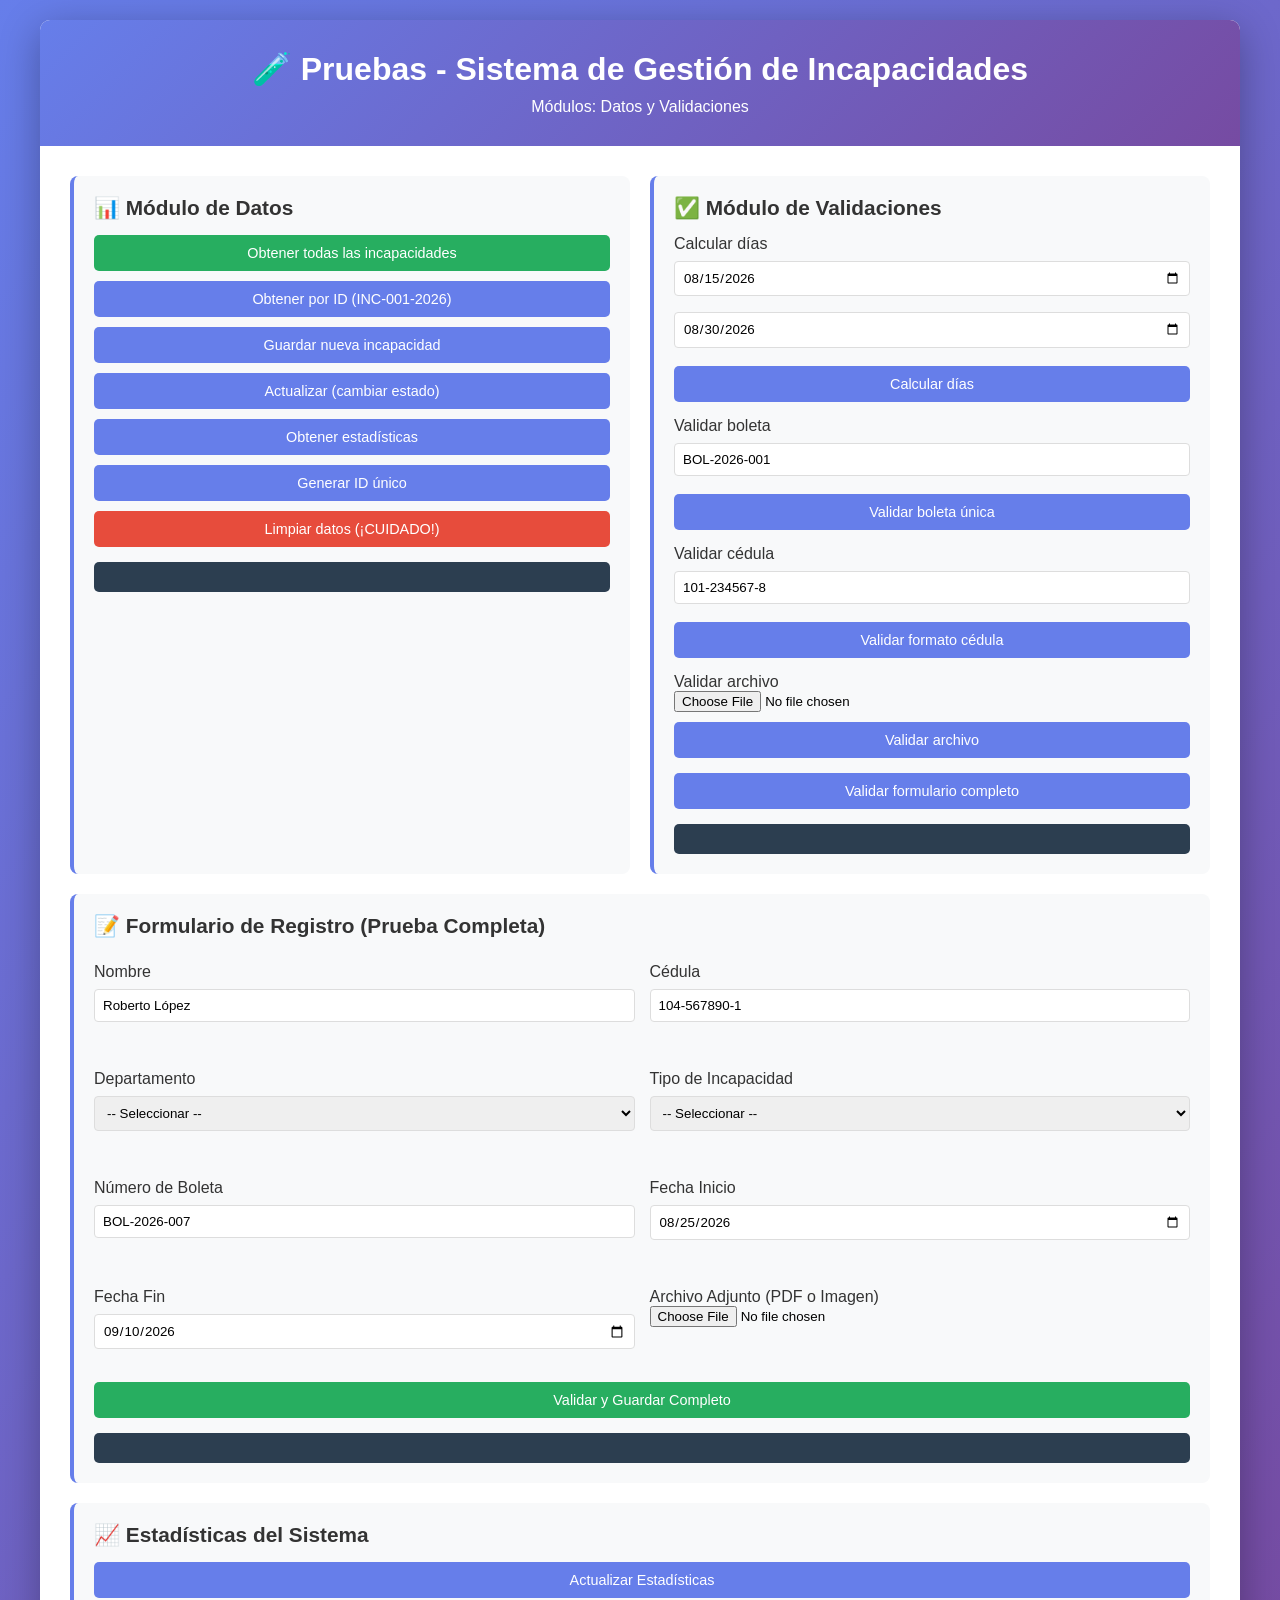
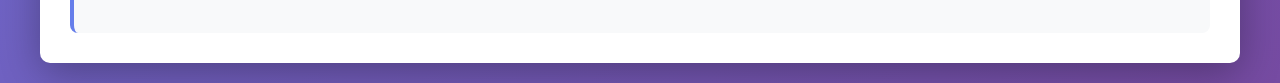
==== Index/index.html @ 814fda40 "Primer commit" ====
<!DOCTYPE html>
<html lang="es">
<head>
  <meta charset="UTF-8">
  <meta name="viewport" content="width=device-width, initial-scale=1.0">
  <title>Prueba - Sistema de Gestión de Incapacidades</title>
  <style>
    * {
      margin: 0;
      padding: 0;
      box-sizing: border-box;
    }
 
    body {
      font-family: 'Segoe UI', Tahoma, Geneva, Verdana, sans-serif;
      background: linear-gradient(135deg, #667eea 0%, #764ba2 100%);
      min-height: 100vh;
      padding: 20px;
    }
 
    .container {
      max-width: 1200px;
      margin: 0 auto;
      background: white;
      border-radius: 10px;
      box-shadow: 0 10px 40px rgba(0, 0, 0, 0.3);
      overflow: hidden;
    }
 
    header {
      background: linear-gradient(135deg, #667eea 0%, #764ba2 100%);
      color: white;
      padding: 30px;
      text-align: center;
    }
 
    header h1 {
      font-size: 2em;
      margin-bottom: 10px;
    }
 
    .content {
      display: grid;
      grid-template-columns: 1fr 1fr;
      gap: 20px;
      padding: 30px;
    }
 
    .section {
      background: #f8f9fa;
      border-radius: 8px;
      padding: 20px;
      border-left: 4px solid #667eea;
    }
 
    .section h2 {
      color: #333;
      margin-bottom: 15px;
      font-size: 1.3em;
    }
 
    .test-button {
      display: block;
      width: 100%;
      padding: 10px;
      margin: 10px 0;
      background: #667eea;
      color: white;
      border: none;
      border-radius: 5px;
      cursor: pointer;
      font-size: 0.9em;
      transition: background 0.3s;
    }
 
    .test-button:hover {
      background: #764ba2;
    }
 
    .test-button.danger {
      background: #e74c3c;
    }
 
    .test-button.danger:hover {
      background: #c0392b;
    }
 
    .test-button.success {
      background: #27ae60;
    }
 
    .test-button.success:hover {
      background: #229954;
    }
 
    .output {
      background: #2c3e50;
      color: #ecf0f1;
      padding: 15px;
      border-radius: 5px;
      margin-top: 15px;
      font-family: 'Courier New', monospace;
      font-size: 0.85em;
      max-height: 300px;
      overflow-y: auto;
      white-space: pre-wrap;
      word-wrap: break-word;
    }
 
    .output.success {
      border-left: 3px solid #27ae60;
    }
 
    .output.error {
      border-left: 3px solid #e74c3c;
    }
 
    .output.info {
      border-left: 3px solid #3498db;
    }
 
    .stats {
      display: grid;
      grid-template-columns: 1fr 1fr;
      gap: 10px;
      margin-top: 15px;
    }
 
    .stat-box {
      background: white;
      padding: 15px;
      border-radius: 5px;
      text-align: center;
      border: 1px solid #ddd;
    }
 
    .stat-box .number {
      font-size: 2em;
      color: #667eea;
      font-weight: bold;
    }
 
    .stat-box .label {
      color: #666;
      font-size: 0.85em;
      margin-top: 5px;
    }
 
    .full-width {
      grid-column: 1 / -1;
    }
 
    input[type="text"],
    input[type="date"],
    select,
    textarea {
      width: 100%;
      padding: 8px;
      margin: 8px 0;
      border: 1px solid #ddd;
      border-radius: 4px;
      font-family: inherit;
    }
 
    label {
      display: block;
      margin-top: 10px;
      color: #333;
      font-weight: 500;
    }
 
    .form-group {
      margin-bottom: 15px;
    }
 
    .alert {
      padding: 12px;
      margin: 10px 0;
      border-radius: 4px;
      border-left: 4px solid;
    }
 
    .alert.success {
      background: #d4edda;
      border-color: #28a745;
      color: #155724;
    }
 
    .alert.error {
      background: #f8d7da;
      border-color: #dc3545;
      color: #721c24;
    }
 
    .alert.info {
      background: #d1ecf1;
      border-color: #17a2b8;
      color: #0c5460;
    }
 
    @media (max-width: 768px) {
      .content {
        grid-template-columns: 1fr;
      }
    }
  </style>
</head>
<body>
  <div class="container">
    <header>
      <h1>🧪 Pruebas - Sistema de Gestión de Incapacidades</h1>
      <p>Módulos: Datos y Validaciones</p>
    </header>
 
    <div class="content">
      <!-- Sección 1: Datos -->
      <div class="section">
        <h2>📊 Módulo de Datos</h2>
        
        <button class="test-button success" onclick="testObtenerTodas()">
          Obtener todas las incapacidades
        </button>
        
        <button class="test-button" onclick="testObtenerPorId()">
          Obtener por ID (INC-001-2026)
        </button>
        
        <button class="test-button" onclick="testGuardar()">
          Guardar nueva incapacidad
        </button>
        
        <button class="test-button" onclick="testActualizar()">
          Actualizar (cambiar estado)
        </button>
        
        <button class="test-button" onclick="testEstadisticas()">
          Obtener estadísticas
        </button>
        
        <button class="test-button" onclick="testGenerarId()">
          Generar ID único
        </button>
 
        <button class="test-button danger" onclick="testLimpiar()">
          Limpiar datos (¡CUIDADO!)
        </button>
 
        <div id="datosOutput" class="output"></div>
      </div>
 
      <!-- Sección 2: Validaciones -->
      <div class="section">
        <h2>✅ Módulo de Validaciones</h2>
        
        <div class="form-group">
          <label>Calcular días</label>
          <input type="date" id="fechaInicio" value="2026-08-15">
          <input type="date" id="fechaFin" value="2026-08-30">
          <button class="test-button" onclick="testCalcularDias()">
            Calcular días
          </button>
        </div>
 
        <div class="form-group">
          <label>Validar boleta</label>
          <input type="text" id="numeroBoleta" placeholder="ej: BOL-2026-001" value="BOL-2026-001">
          <button class="test-button" onclick="testValidarBoleta()">
            Validar boleta única
          </button>
        </div>
 
        <div class="form-group">
          <label>Validar cédula</label>
          <input type="text" id="numeroCedula" placeholder="ej: 123-456789-0" value="101-234567-8">
          <button class="test-button" onclick="testValidarCedula()">
            Validar formato cédula
          </button>
        </div>
 
        <div class="form-group">
          <label>Validar archivo</label>
          <input type="file" id="archivoInput" accept="pdf,image/*">
          <button class="test-button" onclick="testValidarArchivo()">
            Validar archivo
          </button>
        </div>
 
        <button class="test-button" onclick="testValidarFormulario()">
          Validar formulario completo
        </button>
 
        <div id="validacionOutput" class="output"></div>
      </div>
 
      <!-- Sección 3: Formulario de Prueba -->
      <div class="section full-width">
        <h2>📝 Formulario de Registro (Prueba Completa)</h2>
        
        <div style="display: grid; grid-template-columns: 1fr 1fr; gap: 15px;">
          <div class="form-group">
            <label>Nombre</label>
            <input type="text" id="formNombre" placeholder="Juan Pérez García" value="Roberto López">
          </div>
          
          <div class="form-group">
            <label>Cédula</label>
            <input type="text" id="formCedula" placeholder="123-456789-0" value="104-567890-1">
          </div>
          
          <div class="form-group">
            <label>Departamento</label>
            <select id="formDepartamento">
              <option value="">-- Seleccionar --</option>
              <option value="Recursos Humanos">Recursos Humanos</option>
              <option value="Operaciones">Operaciones</option>
              <option value="Contabilidad">Contabilidad</option>
              <option value="Ventas">Ventas</option>
              <option value="IT">IT</option>
              <option value="Finanzas">Finanzas</option>
            </select>
          </div>
          
          <div class="form-group">
            <label>Tipo de Incapacidad</label>
            <select id="formTipo">
              <option value="">-- Seleccionar --</option>
              <option value="Médica">Médica</option>
              <option value="Maternidad">Maternidad</option>
              <option value="Paternidad">Paternidad</option>
              <option value="Accidente Laboral">Accidente Laboral</option>
              <option value="Enfermedad Profesional">Enfermedad Profesional</option>
            </select>
          </div>
          
          <div class="form-group">
            <label>Número de Boleta</label>
            <input type="text" id="formBoleta" placeholder="BOL-2026-004" value="BOL-2026-007">
          </div>
          
          <div class="form-group">
            <label>Fecha Inicio</label>
            <input type="date" id="formFechaInicio" value="2026-08-25">
          </div>
          
          <div class="form-group">
            <label>Fecha Fin</label>
            <input type="date" id="formFechaFin" value="2026-09-10">
          </div>
          
          <div class="form-group">
            <label>Archivo Adjunto (PDF o Imagen)</label>
            <input type="file" id="formArchivo" accept="application/pdf,image/*">
          </div>
        </div>
 
        <button class="test-button success" onclick="testRegistroCompleto()">
          Validar y Guardar Completo
        </button>
 
        <div id="formularioOutput" class="output"></div>
      </div>
 
      <!-- Sección 4: Estadísticas -->
      <div class="section full-width">
        <h2>📈 Estadísticas del Sistema</h2>
        <button class="test-button" onclick="actualizarEstadisticas()">
          Actualizar Estadísticas
        </button>
        <div class="stats" id="estadisticas"></div>
      </div>
    </div>
  </div>
 
  <!-- Importar módulos -->
  <script src="js/datos.js"></script>
  <script src="js/validaciones.js"></script>
 
  <!-- Funciones de prueba -->
  <script>
    function mostrarOutput(elementId, titulo, contenido, tipo = 'info') {
      const output = document.getElementById(elementId);
      output.textContent = `${titulo}\n\n${contenido}`;
      output.className = `output ${tipo}`;
    }
 
    function testObtenerTodas() {
      const datos = obtenerIncapacidades();
      let contenido = `Total de registros: ${datos.length}\n\n`;
      datos.forEach((d, i) => {
        contenido += `${i + 1}. ${d.nombre} (${d.cedula}) - ${d.estado}\n`;
      });
      mostrarOutput('datosOutput', '✅ OBTENER TODAS LAS INCAPACIDADES', contenido, 'success');
    }
 
    function testObtenerPorId() {
      const dato = obtenerIncapacidadPorId('INC-001-2026');
      if (dato) {
        const contenido = JSON.stringify(dato, null, 2);
        mostrarOutput('datosOutput', '✅ OBTENER POR ID', contenido, 'success');
      } else {
        mostrarOutput('datosOutput', '❌ ERROR', 'Registro no encontrado', 'error');
      }
    }
 
    function testGuardar() {
      const nuevoRegistro = {
        nombre: 'Pedro Nuevo',
        cedula: '105-678901-2',
        departamento: 'Recursos Humanos',
        tipo: 'Médica',
        numBoleta: 'BOL-2026-TEST-' + Date.now(),
        fechaInicio: '2026-08-20',
        fechaFin: '2026-09-05',
        diasIncapacidad: 17,
        estado: 'Activa',
        urlAdjunto: '/documentos/test.pdf'
      };
 
      if (guardarIncapacidad(nuevoRegistro)) {
        mostrarOutput('datosOutput', '✅ GUARDAR INCAPACIDAD', 
          `Incapacidad guardada correctamente\n${JSON.stringify(nuevoRegistro, null, 2)}`, 
          'success');
      } else {
        mostrarOutput('datosOutput', '❌ ERROR', 'No se pudo guardar', 'error');
      }
    }
 
    function testActualizar() {
      const actualizado = actualizarIncapacidad('INC-001-2026', {
        estado: 'Finalizada',
        fechaReincorporacion: '2026-08-16'
      });
 
      if (actualizado) {
        const dato = obtenerIncapacidadPorId('INC-001-2026');
        mostrarOutput('datosOutput', '✅ ACTUALIZAR INCAPACIDAD',
          `Estado actualizado a: ${dato.estado}\n${JSON.stringify(dato, null, 2)}`,
          'success');
      } else {
        mostrarOutput('datosOutput', '❌ ERROR', 'No se pudo actualizar', 'error');
      }
    }
 
    function testEstadisticas() {
      const stats = obtenerEstadisticas();
      const contenido = JSON.stringify(stats, null, 2);
      mostrarOutput('datosOutput', '✅ ESTADÍSTICAS', contenido, 'success');
    }
 
    function testGenerarId() {
      const id = generarIdUnico();
      const contenido = `ID Generado: ${id}\nFormato: INC-NNN-YYYY`;
      mostrarOutput('datosOutput', '✅ GENERAR ID ÚNICO', contenido, 'success');
    }
 
    function testLimpiar() {
      if (confirm('⚠️ ¿Realmente deseas limpiar todos los datos? ¡Esta acción NO se puede deshacer!')) {
        limpiarBaseDatos();
        inicializarDatosPrueba();
        mostrarOutput('datosOutput', '⚠️ DATOS LIMPIADOS', 'Base de datos reiniciada con datos de prueba', 'info');
      }
    }
 
    function testCalcularDias() {
      const inicio = document.getElementById('fechaInicio').value;
      const fin = document.getElementById('fechaFin').value;
      
      const resultado = calcularDiasIncapacidad(inicio, fin);
      const contenido = JSON.stringify(resultado, null, 2);
      const tipo = resultado.valido ? 'success' : 'error';
      mostrarOutput('validacionOutput', '✅ CALCULAR DÍAS', contenido, tipo);
    }
 
    function testValidarBoleta() {
      const boleta = document.getElementById('numeroBoleta').value;
      const resultado = validarBoletaUnica(boleta, null);
      const contenido = JSON.stringify(resultado, null, 2);
      const tipo = resultado.valido ? 'success' : 'error';
      mostrarOutput('validacionOutput', '✅ VALIDAR BOLETA', contenido, tipo);
    }
 
    function testValidarCedula() {
      const cedula = document.getElementById('numeroCedula').value;
      const esValida = validarFormatoCedula(cedula);
      const contenido = esValida 
        ? `Cédula válida: ${cedula}\nFormato correcto: XXX-XXXXXX-X`
        : `Cédula inválida: ${cedula}\nFormato esperado: XXX-XXXXXX-X`;
      const tipo = esValida ? 'success' : 'error';
      mostrarOutput('validacionOutput', '✅ VALIDAR CÉDULA', contenido, tipo);
    }
 
    function testValidarArchivo() {
      const input = document.getElementById('archivoInput');
      if (!input.files.length) {
        mostrarOutput('validacionOutput', '❌ ERROR', 'Selecciona un archivo primero', 'error');
        return;
      }
 
      const archivo = input.files[0];
      const resultado = validarFormatoArchivo(archivo);
      const contenido = JSON.stringify(resultado, null, 2);
      const tipo = resultado.valido ? 'success' : 'error';
      mostrarOutput('validacionOutput', '✅ VALIDAR ARCHIVO', contenido, tipo);
    }
 
    function testValidarFormulario() {
      const datos = {
        nombre: 'Test Persona',
        cedula: '123-456789-0',
        departamento: 'IT',
        tipo: 'Médica',
        numBoleta: 'BOL-TEST-' + Date.now(),
        fechaInicio: '2026-08-25',
        fechaFin: '2026-09-10',
        archivo: null
      };
 
      const resultado = validarFormularioRegistro(datos);
      const contenido = JSON.stringify(resultado, null, 2);
      const tipo = resultado.valido ? 'success' : 'error';
      mostrarOutput('validacionOutput', '✅ VALIDAR FORMULARIO', contenido, tipo);
    }
 
    function testRegistroCompleto() {
      const datos = {
        nombre: document.getElementById('formNombre').value,
        cedula: document.getElementById('formCedula').value,
        departamento: document.getElementById('formDepartamento').value,
        tipo: document.getElementById('formTipo').value,
        numBoleta: document.getElementById('formBoleta').value,
        fechaInicio: document.getElementById('formFechaInicio').value,
        fechaFin: document.getElementById('formFechaFin').value,
        archivo: document.getElementById('formArchivo').files[0] || null
      };
 
      // 1. Normalizar
      const datosLimpios = normalizarDatos(datos);
 
      // 2. Validar
      const validacion = validarFormularioRegistro(datosLimpios);
 
      let contenido = '';
      let tipo = 'success';
 
      if (!validacion.valido) {
        contenido = '❌ ERRORES ENCONTRADOS:\n\n' + validacion.errores.join('\n');
        tipo = 'error';
      } else {
        // 3. Calcular días
        const diasValidacion = calcularDiasIncapacidad(datosLimpios.fechaInicio, datosLimpios.fechaFin);
 
        // 4. Guardar
        const registro = {
          ...datosLimpios,
          diasIncapacidad: diasValidacion.diasCalculados,
          estado: 'Activa',
          urlAdjunto: '/documentos/archivo-simulado.pdf'
        };
 
        if (guardarIncapacidad(registro)) {
          contenido = '✅ INCAPACIDAD GUARDADA EXITOSAMENTE\n\n' + JSON.stringify(registro, null, 2);
        } else {
          contenido = '❌ ERROR AL GUARDAR LA INCAPACIDAD';
          tipo = 'error';
        }
      }
 
      mostrarOutput('formularioOutput', '📋 REGISTRO COMPLETO', contenido, tipo);
      actualizarEstadisticas();
    }
 
    function actualizarEstadisticas() {
      const stats = obtenerEstadisticas();
      const html = `
        <div class="stat-box">
          <div class="number">${stats.total}</div>
          <div class="label">Total de Registros</div>
        </div>
        <div class="stat-box">
          <div class="number">${stats.activas}</div>
          <div class="label">Activas</div>
        </div>
        <div class="stat-box">
          <div class="number">${stats.finalizadas}</div>
          <div class="label">Finalizadas</div>
        </div>
        <div class="stat-box">
          <div class="number">${stats.prorroga}</div>
          <div class="label">En Prórroga</div>
        </div>
        <div class="stat-box">
          <div class="number">${stats.diasTotales}</div>
          <div class="label">Días Acumulados</div>
        </div>
      `;
      document.getElementById('estadisticas').innerHTML = html;
    }
 
    // Actualizar estadísticas al cargar
    window.addEventListener('load', actualizarEstadisticas);
  </script>
</body>
</html>
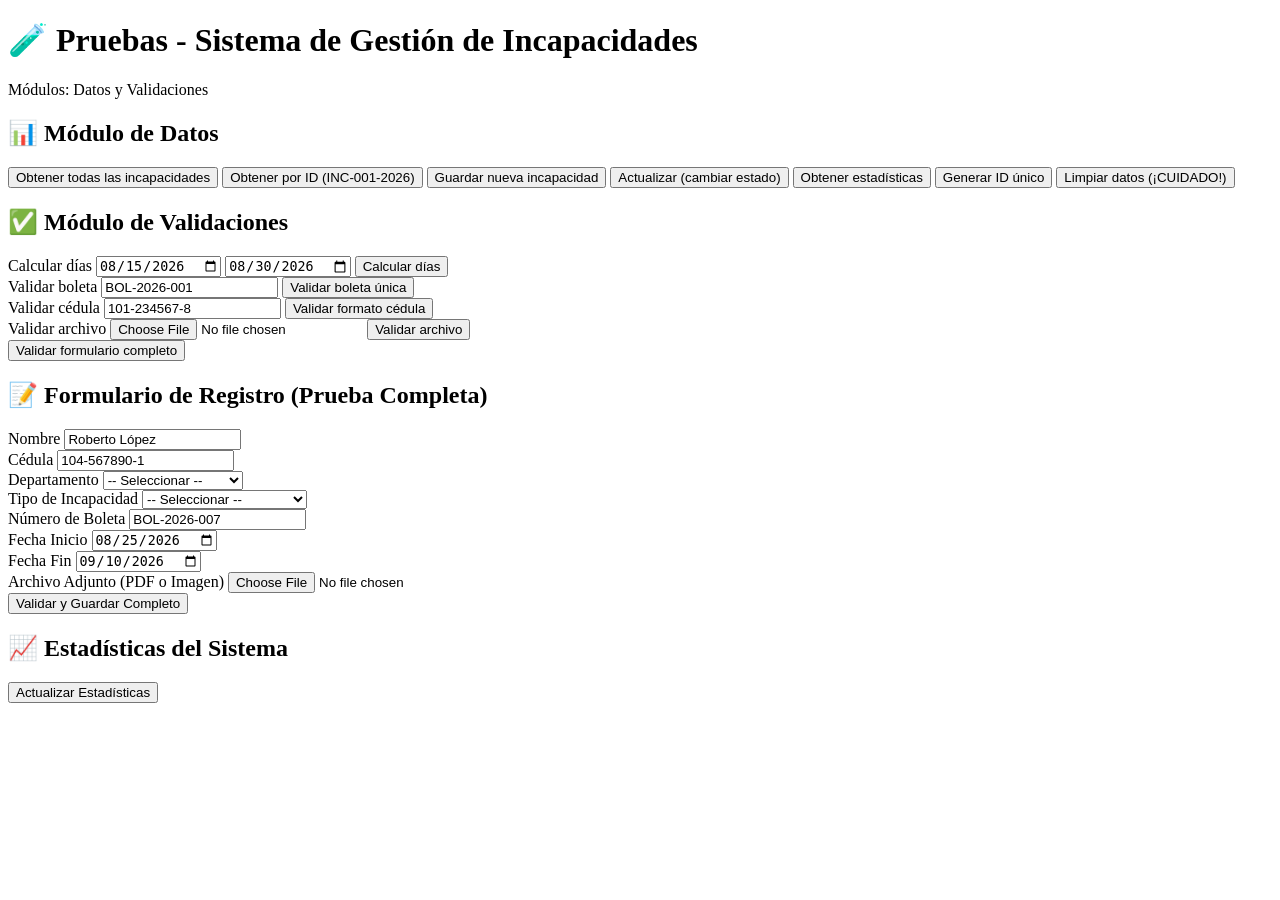
==== commit 1b583a59: "feat: implementar modulo de datos, validaciones e interfaz de prueba" ====
--- a/Index/index.html
+++ b/Index/index.html
@@ -1,603 +1,319 @@
 <!DOCTYPE html>
 <html lang="es">
+
 <head>
   <meta charset="UTF-8">
   <meta name="viewport" content="width=device-width, initial-scale=1.0">
   <title>Prueba - Sistema de Gestión de Incapacidades</title>
-  <style>
-    * {
-      margin: 0;
-      padding: 0;
-      box-sizing: border-box;
-    }
- 
-    body {
-      font-family: 'Segoe UI', Tahoma, Geneva, Verdana, sans-serif;
-      background: linear-gradient(135deg, #667eea 0%, #764ba2 100%);
-      min-height: 100vh;
-      padding: 20px;
-    }
- 
-    .container {
-      max-width: 1200px;
-      margin: 0 auto;
-      background: white;
-      border-radius: 10px;
-      box-shadow: 0 10px 40px rgba(0, 0, 0, 0.3);
-      overflow: hidden;
-    }
- 
-    header {
-      background: linear-gradient(135deg, #667eea 0%, #764ba2 100%);
-      color: white;
-      padding: 30px;
-      text-align: center;
-    }
- 
-    header h1 {
-      font-size: 2em;
-      margin-bottom: 10px;
-    }
- 
-    .content {
-      display: grid;
-      grid-template-columns: 1fr 1fr;
-      gap: 20px;
-      padding: 30px;
-    }
- 
-    .section {
-      background: #f8f9fa;
-      border-radius: 8px;
-      padding: 20px;
-      border-left: 4px solid #667eea;
-    }
- 
-    .section h2 {
-      color: #333;
-      margin-bottom: 15px;
-      font-size: 1.3em;
-    }
- 
-    .test-button {
-      display: block;
-      width: 100%;
-      padding: 10px;
-      margin: 10px 0;
-      background: #667eea;
-      color: white;
-      border: none;
-      border-radius: 5px;
-      cursor: pointer;
-      font-size: 0.9em;
-      transition: background 0.3s;
-    }
- 
-    .test-button:hover {
-      background: #764ba2;
-    }
- 
-    .test-button.danger {
-      background: #e74c3c;
-    }
- 
-    .test-button.danger:hover {
-      background: #c0392b;
-    }
- 
-    .test-button.success {
-      background: #27ae60;
-    }
- 
-    .test-button.success:hover {
-      background: #229954;
-    }
- 
-    .output {
-      background: #2c3e50;
-      color: #ecf0f1;
-      padding: 15px;
-      border-radius: 5px;
-      margin-top: 15px;
-      font-family: 'Courier New', monospace;
-      font-size: 0.85em;
-      max-height: 300px;
-      overflow-y: auto;
-      white-space: pre-wrap;
-      word-wrap: break-word;
-    }
- 
-    .output.success {
-      border-left: 3px solid #27ae60;
-    }
- 
-    .output.error {
-      border-left: 3px solid #e74c3c;
-    }
- 
-    .output.info {
-      border-left: 3px solid #3498db;
-    }
- 
-    .stats {
-      display: grid;
-      grid-template-columns: 1fr 1fr;
-      gap: 10px;
-      margin-top: 15px;
-    }
- 
-    .stat-box {
-      background: white;
-      padding: 15px;
-      border-radius: 5px;
-      text-align: center;
-      border: 1px solid #ddd;
-    }
- 
-    .stat-box .number {
-      font-size: 2em;
-      color: #667eea;
-      font-weight: bold;
-    }
- 
-    .stat-box .label {
-      color: #666;
-      font-size: 0.85em;
-      margin-top: 5px;
-    }
- 
-    .full-width {
-      grid-column: 1 / -1;
-    }
- 
-    input[type="text"],
-    input[type="date"],
-    select,
-    textarea {
-      width: 100%;
-      padding: 8px;
-      margin: 8px 0;
-      border: 1px solid #ddd;
-      border-radius: 4px;
-      font-family: inherit;
-    }
- 
-    label {
-      display: block;
-      margin-top: 10px;
-      color: #333;
-      font-weight: 500;
-    }
- 
-    .form-group {
-      margin-bottom: 15px;
-    }
- 
-    .alert {
-      padding: 12px;
-      margin: 10px 0;
-      border-radius: 4px;
-      border-left: 4px solid;
-    }
- 
-    .alert.success {
-      background: #d4edda;
-      border-color: #28a745;
-      color: #155724;
-    }
- 
-    .alert.error {
-      background: #f8d7da;
-      border-color: #dc3545;
-      color: #721c24;
-    }
- 
-    .alert.info {
-      background: #d1ecf1;
-      border-color: #17a2b8;
-      color: #0c5460;
-    }
- 
-    @media (max-width: 768px) {
-      .content {
-        grid-template-columns: 1fr;
-      }
-    }
-  </style>
+
+  <!-- CSS externo -->
+  <link rel="stylesheet" href="css/estilos.css">
 </head>
+
 <body>
+
   <div class="container">
+
     <header>
       <h1>🧪 Pruebas - Sistema de Gestión de Incapacidades</h1>
       <p>Módulos: Datos y Validaciones</p>
     </header>
- 
+
     <div class="content">
+
       <!-- Sección 1: Datos -->
       <div class="section">
+
         <h2>📊 Módulo de Datos</h2>
-        
+
         <button class="test-button success" onclick="testObtenerTodas()">
           Obtener todas las incapacidades
         </button>
-        
+
         <button class="test-button" onclick="testObtenerPorId()">
           Obtener por ID (INC-001-2026)
         </button>
-        
+
         <button class="test-button" onclick="testGuardar()">
           Guardar nueva incapacidad
         </button>
-        
+
         <button class="test-button" onclick="testActualizar()">
           Actualizar (cambiar estado)
         </button>
-        
+
         <button class="test-button" onclick="testEstadisticas()">
           Obtener estadísticas
         </button>
-        
+
         <button class="test-button" onclick="testGenerarId()">
           Generar ID único
         </button>
- 
+
         <button class="test-button danger" onclick="testLimpiar()">
           Limpiar datos (¡CUIDADO!)
         </button>
- 
+
         <div id="datosOutput" class="output"></div>
+
       </div>
- 
+
       <!-- Sección 2: Validaciones -->
       <div class="section">
+
         <h2>✅ Módulo de Validaciones</h2>
-        
+
         <div class="form-group">
+
           <label>Calcular días</label>
+
           <input type="date" id="fechaInicio" value="2026-08-15">
+
           <input type="date" id="fechaFin" value="2026-08-30">
+
           <button class="test-button" onclick="testCalcularDias()">
             Calcular días
           </button>
-        </div>
- 
+
+        </div>
+
         <div class="form-group">
+
           <label>Validar boleta</label>
-          <input type="text" id="numeroBoleta" placeholder="ej: BOL-2026-001" value="BOL-2026-001">
+
+          <input
+            type="text"
+            id="numeroBoleta"
+            placeholder="ej: BOL-2026-001"
+            value="BOL-2026-001"
+          >
+
           <button class="test-button" onclick="testValidarBoleta()">
             Validar boleta única
           </button>
-        </div>
- 
+
+        </div>
+
         <div class="form-group">
+
           <label>Validar cédula</label>
-          <input type="text" id="numeroCedula" placeholder="ej: 123-456789-0" value="101-234567-8">
+
+          <input
+            type="text"
+            id="numeroCedula"
+            placeholder="ej: 123-456789-0"
+            value="101-234567-8"
+          >
+
           <button class="test-button" onclick="testValidarCedula()">
             Validar formato cédula
           </button>
-        </div>
- 
+
+        </div>
+
         <div class="form-group">
+
           <label>Validar archivo</label>
+
           <input type="file" id="archivoInput" accept="pdf,image/*">
+
           <button class="test-button" onclick="testValidarArchivo()">
             Validar archivo
           </button>
-        </div>
- 
+
+        </div>
+
         <button class="test-button" onclick="testValidarFormulario()">
           Validar formulario completo
         </button>
- 
+
         <div id="validacionOutput" class="output"></div>
+
       </div>
- 
+
       <!-- Sección 3: Formulario de Prueba -->
       <div class="section full-width">
+
         <h2>📝 Formulario de Registro (Prueba Completa)</h2>
-        
-        <div style="display: grid; grid-template-columns: 1fr 1fr; gap: 15px;">
-          <div class="form-group">
+
+        <div class="form-grid">
+
+          <div class="form-group">
+
             <label>Nombre</label>
-            <input type="text" id="formNombre" placeholder="Juan Pérez García" value="Roberto López">
-          </div>
-          
-          <div class="form-group">
+
+            <input
+              type="text"
+              id="formNombre"
+              placeholder="Juan Pérez García"
+              value="Roberto López"
+            >
+
+          </div>
+
+          <div class="form-group">
+
             <label>Cédula</label>
-            <input type="text" id="formCedula" placeholder="123-456789-0" value="104-567890-1">
-          </div>
-          
-          <div class="form-group">
+
+            <input
+              type="text"
+              id="formCedula"
+              placeholder="123-456789-0"
+              value="104-567890-1"
+            >
+
+          </div>
+
+          <div class="form-group">
+
             <label>Departamento</label>
+
             <select id="formDepartamento">
+
               <option value="">-- Seleccionar --</option>
-              <option value="Recursos Humanos">Recursos Humanos</option>
-              <option value="Operaciones">Operaciones</option>
-              <option value="Contabilidad">Contabilidad</option>
-              <option value="Ventas">Ventas</option>
-              <option value="IT">IT</option>
-              <option value="Finanzas">Finanzas</option>
+
+              <option value="Recursos Humanos">
+                Recursos Humanos
+              </option>
+
+              <option value="Operaciones">
+                Operaciones
+              </option>
+
+              <option value="Contabilidad">
+                Contabilidad
+              </option>
+
+              <option value="Ventas">
+                Ventas
+              </option>
+
+              <option value="IT">
+                IT
+              </option>
+
+              <option value="Finanzas">
+                Finanzas
+              </option>
+
             </select>
-          </div>
-          
-          <div class="form-group">
+
+          </div>
+
+          <div class="form-group">
+
             <label>Tipo de Incapacidad</label>
+
             <select id="formTipo">
+
               <option value="">-- Seleccionar --</option>
-              <option value="Médica">Médica</option>
-              <option value="Maternidad">Maternidad</option>
-              <option value="Paternidad">Paternidad</option>
-              <option value="Accidente Laboral">Accidente Laboral</option>
-              <option value="Enfermedad Profesional">Enfermedad Profesional</option>
+
+              <option value="Médica">
+                Médica
+              </option>
+
+              <option value="Maternidad">
+                Maternidad
+              </option>
+
+              <option value="Paternidad">
+                Paternidad
+              </option>
+
+              <option value="Accidente Laboral">
+                Accidente Laboral
+              </option>
+
+              <option value="Enfermedad Profesional">
+                Enfermedad Profesional
+              </option>
+
             </select>
-          </div>
-          
-          <div class="form-group">
+
+          </div>
+
+          <div class="form-group">
+
             <label>Número de Boleta</label>
-            <input type="text" id="formBoleta" placeholder="BOL-2026-004" value="BOL-2026-007">
-          </div>
-          
-          <div class="form-group">
+
+            <input
+              type="text"
+              id="formBoleta"
+              placeholder="BOL-2026-004"
+              value="BOL-2026-007"
+            >
+
+          </div>
+
+          <div class="form-group">
+
             <label>Fecha Inicio</label>
-            <input type="date" id="formFechaInicio" value="2026-08-25">
-          </div>
-          
-          <div class="form-group">
+
+            <input
+              type="date"
+              id="formFechaInicio"
+              value="2026-08-25"
+            >
+
+          </div>
+
+          <div class="form-group">
+
             <label>Fecha Fin</label>
-            <input type="date" id="formFechaFin" value="2026-09-10">
-          </div>
-          
-          <div class="form-group">
+
+            <input
+              type="date"
+              id="formFechaFin"
+              value="2026-09-10"
+            >
+
+          </div>
+
+          <div class="form-group">
+
             <label>Archivo Adjunto (PDF o Imagen)</label>
-            <input type="file" id="formArchivo" accept="application/pdf,image/*">
-          </div>
-        </div>
- 
+
+            <input
+              type="file"
+              id="formArchivo"
+              accept="application/pdf,image/*"
+            >
+
+          </div>
+
+        </div>
+
         <button class="test-button success" onclick="testRegistroCompleto()">
           Validar y Guardar Completo
         </button>
- 
+
         <div id="formularioOutput" class="output"></div>
+
       </div>
- 
+
       <!-- Sección 4: Estadísticas -->
       <div class="section full-width">
+
         <h2>📈 Estadísticas del Sistema</h2>
+
         <button class="test-button" onclick="actualizarEstadisticas()">
           Actualizar Estadísticas
         </button>
+
         <div class="stats" id="estadisticas"></div>
+
       </div>
+
     </div>
+
   </div>
- 
-  <!-- Importar módulos -->
+
+  <!-- Módulos -->
   <script src="js/datos.js"></script>
   <script src="js/validaciones.js"></script>
- 
+
   <!-- Funciones de prueba -->
-  <script>
-    function mostrarOutput(elementId, titulo, contenido, tipo = 'info') {
-      const output = document.getElementById(elementId);
-      output.textContent = `${titulo}\n\n${contenido}`;
-      output.className = `output ${tipo}`;
-    }
- 
-    function testObtenerTodas() {
-      const datos = obtenerIncapacidades();
-      let contenido = `Total de registros: ${datos.length}\n\n`;
-      datos.forEach((d, i) => {
-        contenido += `${i + 1}. ${d.nombre} (${d.cedula}) - ${d.estado}\n`;
-      });
-      mostrarOutput('datosOutput', '✅ OBTENER TODAS LAS INCAPACIDADES', contenido, 'success');
-    }
- 
-    function testObtenerPorId() {
-      const dato = obtenerIncapacidadPorId('INC-001-2026');
-      if (dato) {
-        const contenido = JSON.stringify(dato, null, 2);
-        mostrarOutput('datosOutput', '✅ OBTENER POR ID', contenido, 'success');
-      } else {
-        mostrarOutput('datosOutput', '❌ ERROR', 'Registro no encontrado', 'error');
-      }
-    }
- 
-    function testGuardar() {
-      const nuevoRegistro = {
-        nombre: 'Pedro Nuevo',
-        cedula: '105-678901-2',
-        departamento: 'Recursos Humanos',
-        tipo: 'Médica',
-        numBoleta: 'BOL-2026-TEST-' + Date.now(),
-        fechaInicio: '2026-08-20',
-        fechaFin: '2026-09-05',
-        diasIncapacidad: 17,
-        estado: 'Activa',
-        urlAdjunto: '/documentos/test.pdf'
-      };
- 
-      if (guardarIncapacidad(nuevoRegistro)) {
-        mostrarOutput('datosOutput', '✅ GUARDAR INCAPACIDAD', 
-          `Incapacidad guardada correctamente\n${JSON.stringify(nuevoRegistro, null, 2)}`, 
-          'success');
-      } else {
-        mostrarOutput('datosOutput', '❌ ERROR', 'No se pudo guardar', 'error');
-      }
-    }
- 
-    function testActualizar() {
-      const actualizado = actualizarIncapacidad('INC-001-2026', {
-        estado: 'Finalizada',
-        fechaReincorporacion: '2026-08-16'
-      });
- 
-      if (actualizado) {
-        const dato = obtenerIncapacidadPorId('INC-001-2026');
-        mostrarOutput('datosOutput', '✅ ACTUALIZAR INCAPACIDAD',
-          `Estado actualizado a: ${dato.estado}\n${JSON.stringify(dato, null, 2)}`,
-          'success');
-      } else {
-        mostrarOutput('datosOutput', '❌ ERROR', 'No se pudo actualizar', 'error');
-      }
-    }
- 
-    function testEstadisticas() {
-      const stats = obtenerEstadisticas();
-      const contenido = JSON.stringify(stats, null, 2);
-      mostrarOutput('datosOutput', '✅ ESTADÍSTICAS', contenido, 'success');
-    }
- 
-    function testGenerarId() {
-      const id = generarIdUnico();
-      const contenido = `ID Generado: ${id}\nFormato: INC-NNN-YYYY`;
-      mostrarOutput('datosOutput', '✅ GENERAR ID ÚNICO', contenido, 'success');
-    }
- 
-    function testLimpiar() {
-      if (confirm('⚠️ ¿Realmente deseas limpiar todos los datos? ¡Esta acción NO se puede deshacer!')) {
-        limpiarBaseDatos();
-        inicializarDatosPrueba();
-        mostrarOutput('datosOutput', '⚠️ DATOS LIMPIADOS', 'Base de datos reiniciada con datos de prueba', 'info');
-      }
-    }
- 
-    function testCalcularDias() {
-      const inicio = document.getElementById('fechaInicio').value;
-      const fin = document.getElementById('fechaFin').value;
-      
-      const resultado = calcularDiasIncapacidad(inicio, fin);
-      const contenido = JSON.stringify(resultado, null, 2);
-      const tipo = resultado.valido ? 'success' : 'error';
-      mostrarOutput('validacionOutput', '✅ CALCULAR DÍAS', contenido, tipo);
-    }
- 
-    function testValidarBoleta() {
-      const boleta = document.getElementById('numeroBoleta').value;
-      const resultado = validarBoletaUnica(boleta, null);
-      const contenido = JSON.stringify(resultado, null, 2);
-      const tipo = resultado.valido ? 'success' : 'error';
-      mostrarOutput('validacionOutput', '✅ VALIDAR BOLETA', contenido, tipo);
-    }
- 
-    function testValidarCedula() {
-      const cedula = document.getElementById('numeroCedula').value;
-      const esValida = validarFormatoCedula(cedula);
-      const contenido = esValida 
-        ? `Cédula válida: ${cedula}\nFormato correcto: XXX-XXXXXX-X`
-        : `Cédula inválida: ${cedula}\nFormato esperado: XXX-XXXXXX-X`;
-      const tipo = esValida ? 'success' : 'error';
-      mostrarOutput('validacionOutput', '✅ VALIDAR CÉDULA', contenido, tipo);
-    }
- 
-    function testValidarArchivo() {
-      const input = document.getElementById('archivoInput');
-      if (!input.files.length) {
-        mostrarOutput('validacionOutput', '❌ ERROR', 'Selecciona un archivo primero', 'error');
-        return;
-      }
- 
-      const archivo = input.files[0];
-      const resultado = validarFormatoArchivo(archivo);
-      const contenido = JSON.stringify(resultado, null, 2);
-      const tipo = resultado.valido ? 'success' : 'error';
-      mostrarOutput('validacionOutput', '✅ VALIDAR ARCHIVO', contenido, tipo);
-    }
- 
-    function testValidarFormulario() {
-      const datos = {
-        nombre: 'Test Persona',
-        cedula: '123-456789-0',
-        departamento: 'IT',
-        tipo: 'Médica',
-        numBoleta: 'BOL-TEST-' + Date.now(),
-        fechaInicio: '2026-08-25',
-        fechaFin: '2026-09-10',
-        archivo: null
-      };
- 
-      const resultado = validarFormularioRegistro(datos);
-      const contenido = JSON.stringify(resultado, null, 2);
-      const tipo = resultado.valido ? 'success' : 'error';
-      mostrarOutput('validacionOutput', '✅ VALIDAR FORMULARIO', contenido, tipo);
-    }
- 
-    function testRegistroCompleto() {
-      const datos = {
-        nombre: document.getElementById('formNombre').value,
-        cedula: document.getElementById('formCedula').value,
-        departamento: document.getElementById('formDepartamento').value,
-        tipo: document.getElementById('formTipo').value,
-        numBoleta: document.getElementById('formBoleta').value,
-        fechaInicio: document.getElementById('formFechaInicio').value,
-        fechaFin: document.getElementById('formFechaFin').value,
-        archivo: document.getElementById('formArchivo').files[0] || null
-      };
- 
-      // 1. Normalizar
-      const datosLimpios = normalizarDatos(datos);
- 
-      // 2. Validar
-      const validacion = validarFormularioRegistro(datosLimpios);
- 
-      let contenido = '';
-      let tipo = 'success';
- 
-      if (!validacion.valido) {
-        contenido = '❌ ERRORES ENCONTRADOS:\n\n' + validacion.errores.join('\n');
-        tipo = 'error';
-      } else {
-        // 3. Calcular días
-        const diasValidacion = calcularDiasIncapacidad(datosLimpios.fechaInicio, datosLimpios.fechaFin);
- 
-        // 4. Guardar
-        const registro = {
-          ...datosLimpios,
-          diasIncapacidad: diasValidacion.diasCalculados,
-          estado: 'Activa',
-          urlAdjunto: '/documentos/archivo-simulado.pdf'
-        };
- 
-        if (guardarIncapacidad(registro)) {
-          contenido = '✅ INCAPACIDAD GUARDADA EXITOSAMENTE\n\n' + JSON.stringify(registro, null, 2);
-        } else {
-          contenido = '❌ ERROR AL GUARDAR LA INCAPACIDAD';
-          tipo = 'error';
-        }
-      }
- 
-      mostrarOutput('formularioOutput', '📋 REGISTRO COMPLETO', contenido, tipo);
-      actualizarEstadisticas();
-    }
- 
-    function actualizarEstadisticas() {
-      const stats = obtenerEstadisticas();
-      const html = `
-        <div class="stat-box">
-          <div class="number">${stats.total}</div>
-          <div class="label">Total de Registros</div>
-        </div>
-        <div class="stat-box">
-          <div class="number">${stats.activas}</div>
-          <div class="label">Activas</div>
-        </div>
-        <div class="stat-box">
-          <div class="number">${stats.finalizadas}</div>
-          <div class="label">Finalizadas</div>
-        </div>
-        <div class="stat-box">
-          <div class="number">${stats.prorroga}</div>
-          <div class="label">En Prórroga</div>
-        </div>
-        <div class="stat-box">
-          <div class="number">${stats.diasTotales}</div>
-          <div class="label">Días Acumulados</div>
-        </div>
-      `;
-      document.getElementById('estadisticas').innerHTML = html;
-    }
- 
-    // Actualizar estadísticas al cargar
-    window.addEventListener('load', actualizarEstadisticas);
-  </script>
+  <script src="js/pruebas.js"></script>
+
 </body>
 </html>
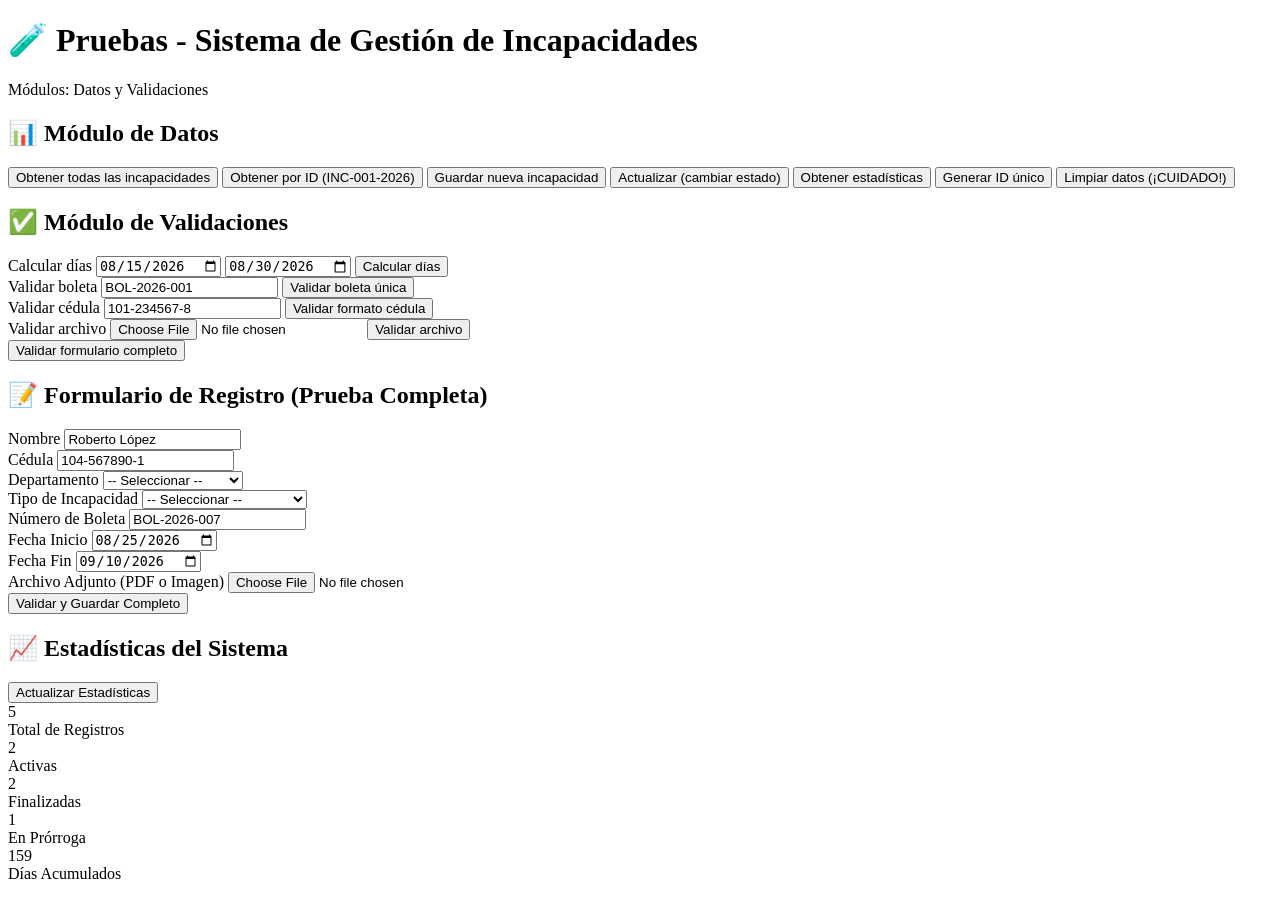
==== commit 8005c57e: "feat: modulo de datos data-module.js, validaciones y suite de pruebas HTML" ====
--- a/Index/index.html
+++ b/Index/index.html
@@ -309,11 +309,11 @@
   </div>
 
   <!-- Módulos -->
-  <script src="js/datos.js"></script>
-  <script src="js/validaciones.js"></script>
+  <script src="../JS/data-module.js"></script>
+  <script src="../JS/validaciones.js"></script>
 
   <!-- Funciones de prueba -->
-  <script src="js/pruebas.js"></script>
+  <script src="../JS/pruebas.js"></script>
 
 </body>
 </html>
